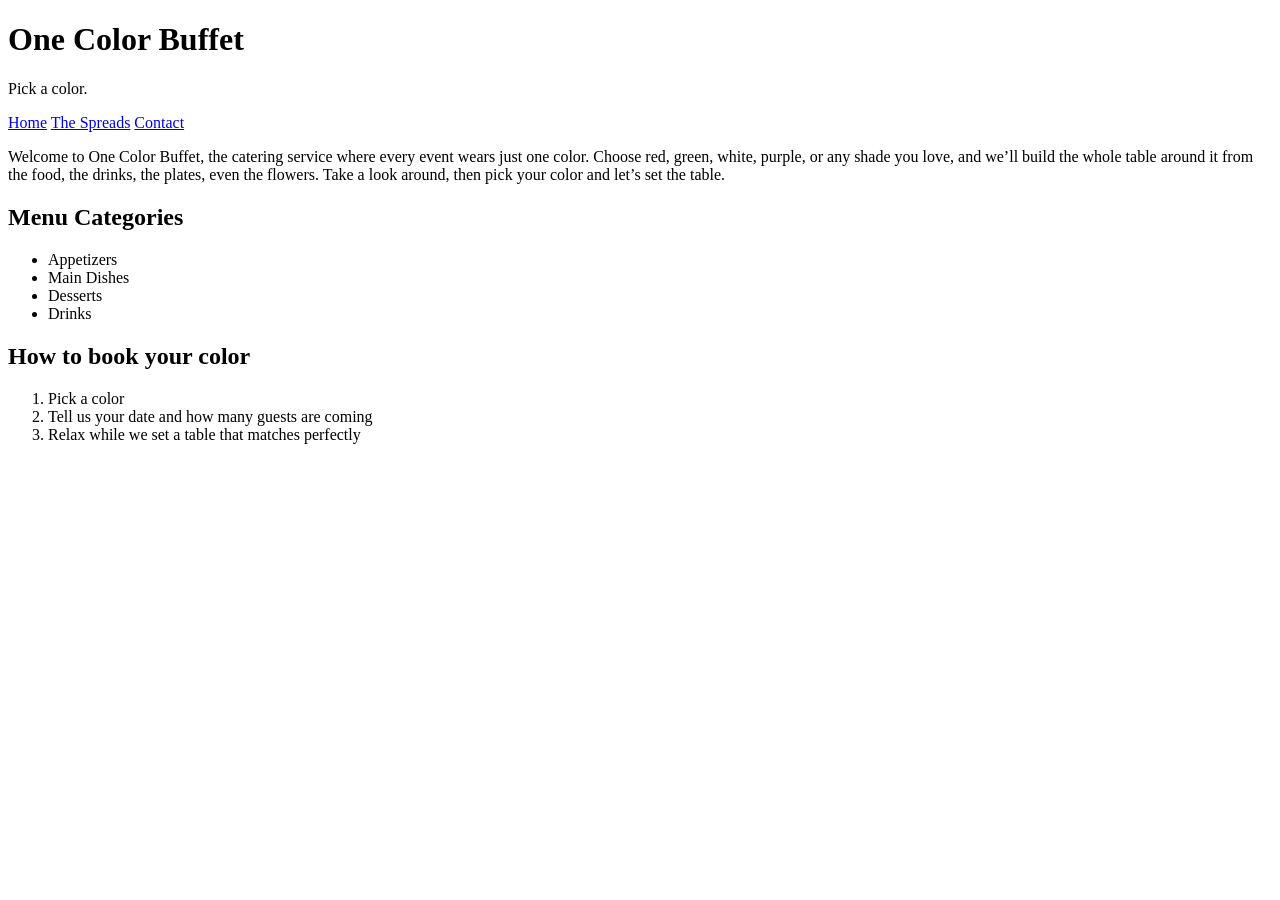
==== index.html @ 7f0e4fab "index.html with welcome text and lists is done" ====
<!DOCTYPE html>
<html lang="en">
<head>
    <meta charset="UTF-8">
    <meta name="viewport" content="width=device-width, initial-scale=1.0">
    <title>Home | One Color Buffet</title>

</head>
<body>

    <h1>One Color Buffet</h1>
    <p>Pick a color.</p>

    <nav> 

        <a href = "index.html">Home</a>
        <a href = "posts.html">The Spreads</a>
        <a href = "contact.html">Contact</a>
    </nav>
    <p> 

        Welcome to One Color Buffet, the catering service where every event wears just one color. 
        Choose red, green, white, purple, or any shade you love, 
        and we’ll build the whole table around it from the food, the drinks, the plates, even the flowers. 
        
        Take a look around, then pick your color and let’s set the table.

    </p>
    
    <h2>Menu Categories</h2>
    <ul>

        <li>Appetizers</li>
        <li>Main Dishes</li>
        <li>Desserts</li>
        <li>Drinks</li>
    
    </ul>

    <h2>How to book your color</h2>
    <ol>
        <li>Pick a color</li>
        <li>Tell us your date and how many guests are coming</li>
        <li>Relax while we set a table that matches perfectly</li>
       

    </ol>



</body>
</html>
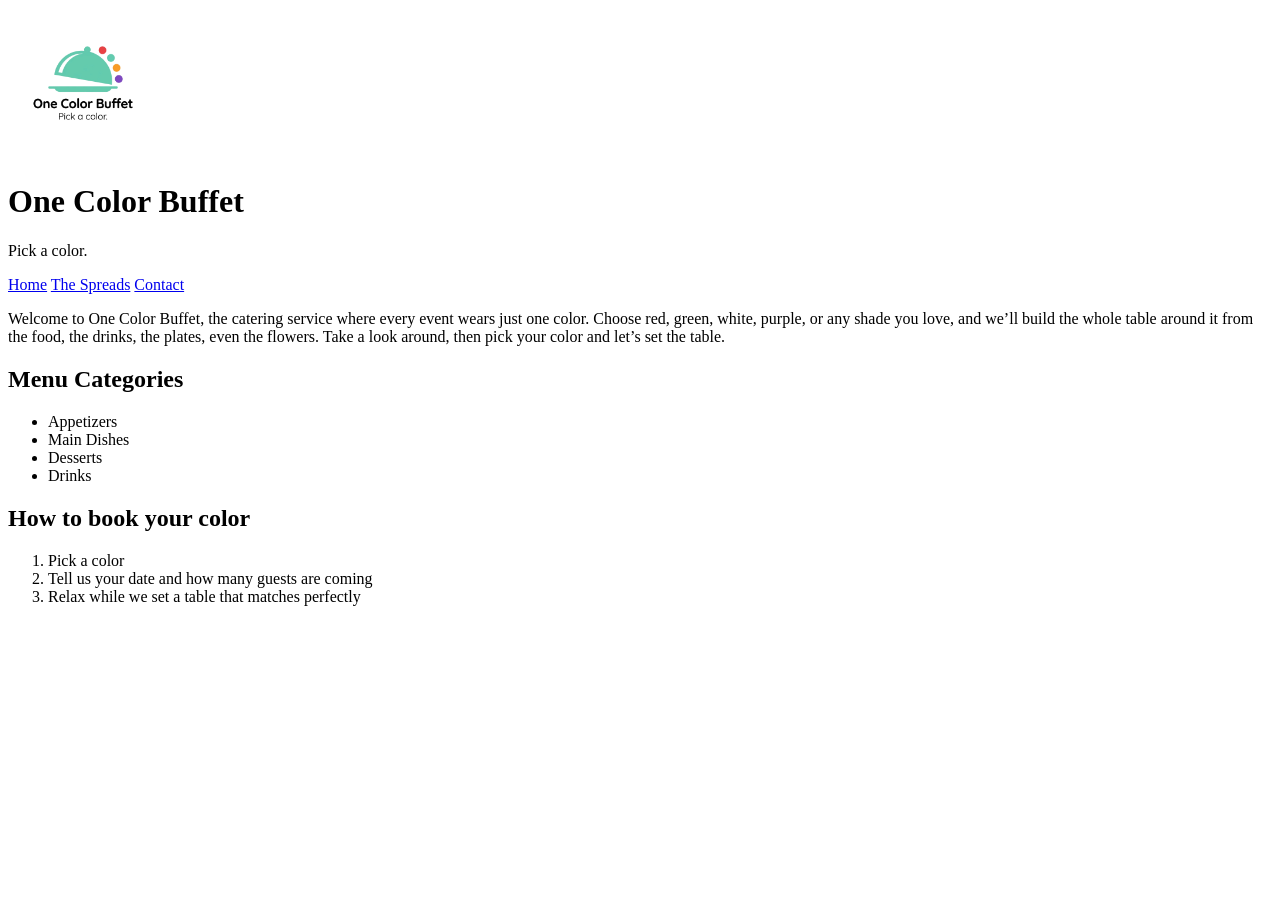
==== commit eac49962: "Add logo and event photos" ====
--- a/index.html
+++ b/index.html
@@ -7,6 +7,7 @@
 
 </head>
 <body>
+    <img src="images/logo.png" alt="One Color Buffet logo" width="150">
 
     <h1>One Color Buffet</h1>
     <p>Pick a color.</p>
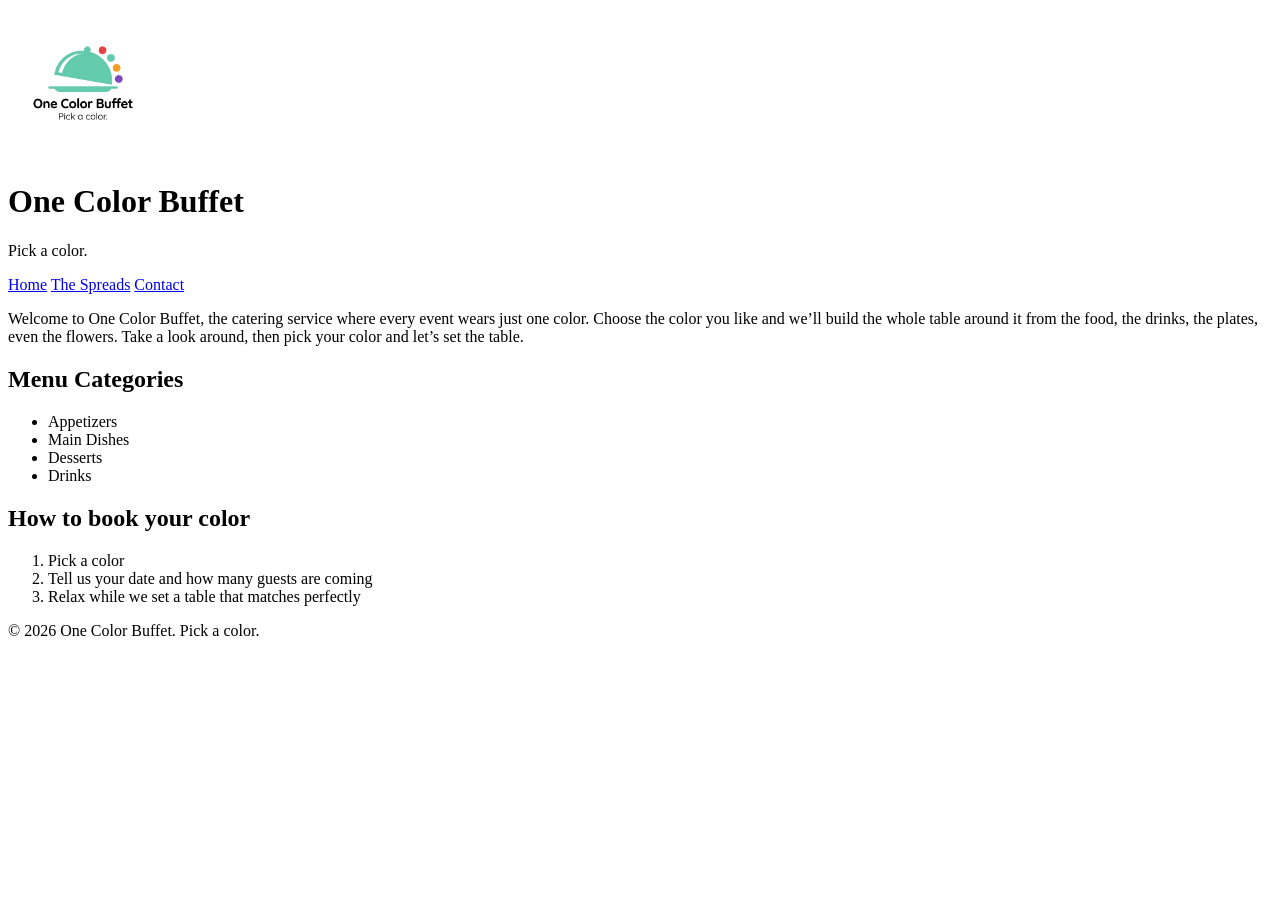
==== commit 269b0469: "Add semantic tags and articles" ====
--- a/index.html
+++ b/index.html
@@ -7,6 +7,7 @@
 
 </head>
 <body>
+    <header>
     <img src="images/logo.png" alt="One Color Buffet logo" width="150">
 
     <h1>One Color Buffet</h1>
@@ -18,11 +19,12 @@
         <a href = "posts.html">The Spreads</a>
         <a href = "contact.html">Contact</a>
     </nav>
+    </header>
+    <main>
     <p> 
 
         Welcome to One Color Buffet, the catering service where every event wears just one color. 
-        Choose red, green, white, purple, or any shade you love, 
-        and we’ll build the whole table around it from the food, the drinks, the plates, even the flowers. 
+        Choose the color you like and we’ll build the whole table around it from the food, the drinks, the plates, even the flowers. 
         
         Take a look around, then pick your color and let’s set the table.
 
@@ -48,6 +50,9 @@
     </ol>
 
 
-
+</main>
+<footer>
+    <p>© 2026 One Color Buffet. Pick a color.</p>
+    </footer>
 </body>
 </html>
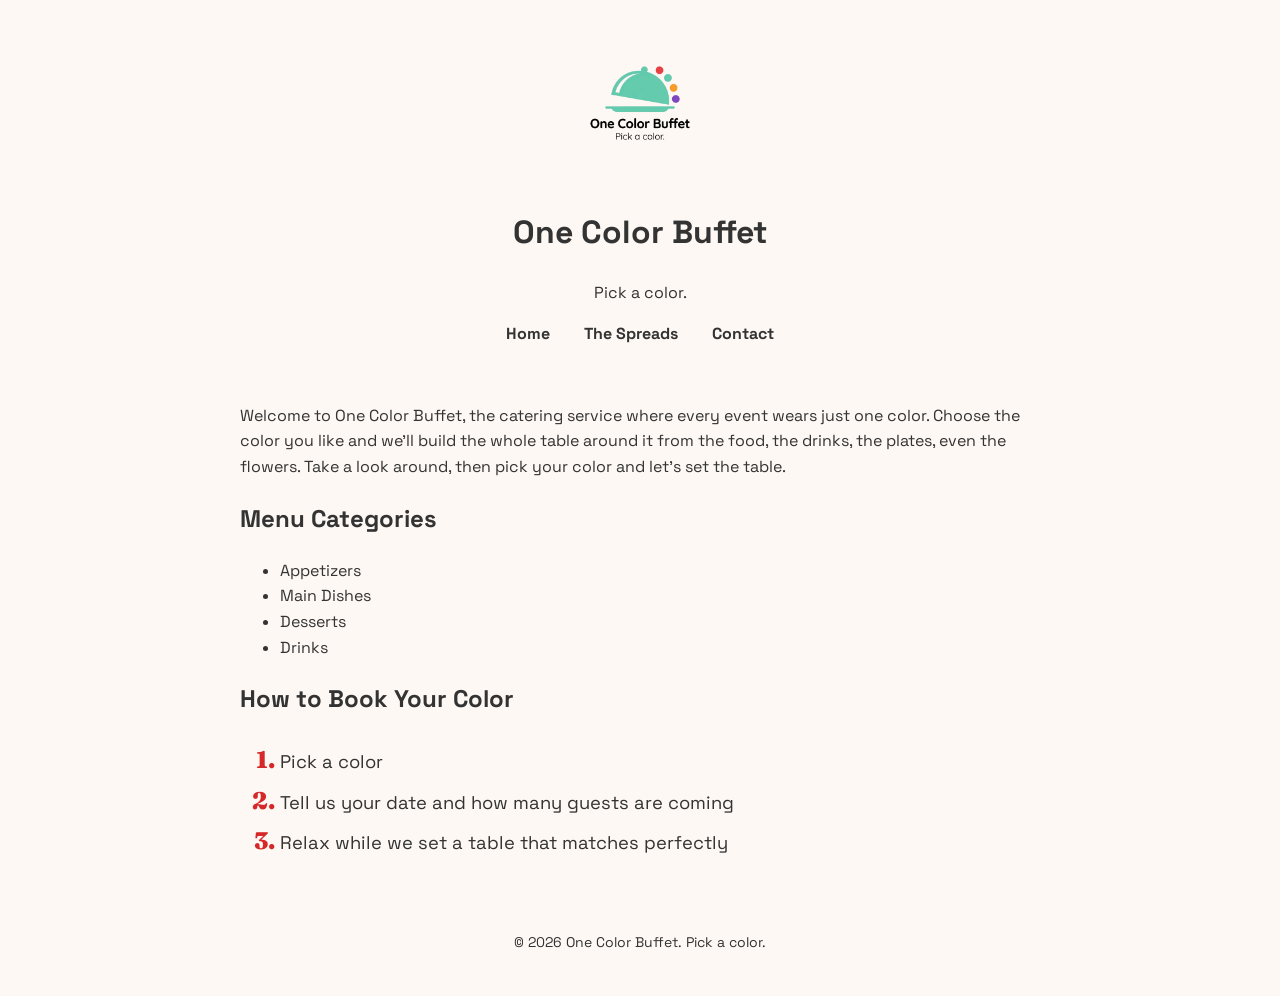
==== commit a9b6f26d: "Style of articles and table added" ====
--- a/index.html
+++ b/index.html
@@ -4,6 +4,11 @@
     <meta charset="UTF-8">
     <meta name="viewport" content="width=device-width, initial-scale=1.0">
     <title>Home | One Color Buffet</title>
+    <link rel="preconnect" href="https://fonts.googleapis.com">
+    <link rel="preconnect" href="https://fonts.gstatic.com" crossorigin>
+    <link href="https://fonts.googleapis.com/css2?family=Fraunces:opsz,wght@9..144,400;9..144,
+    800&family=Space+Grotesk:wght@400;500;700&display=swap" rel="stylesheet">
+    <link rel="stylesheet" href="css/style.css">
 
 </head>
 <body>
@@ -40,7 +45,7 @@
     
     </ul>
 
-    <h2>How to book your color</h2>
+    <h2>How to Book Your Color</h2>
     <ol>
         <li>Pick a color</li>
         <li>Tell us your date and how many guests are coming</li>
--- a/css/style.css
+++ b/css/style.css
@@ -0,0 +1,119 @@
+
+   body {
+
+    background-color: #fdf8f3;
+    color: #333333;
+    font-family: 'Space Grotesk', sans-serif;
+    line-height: 1.6;
+
+     }
+
+  header {
+    text-align: center;
+    padding: 20px;
+   }
+
+   nav a{
+
+     margin: 0 15px;
+    text-decoration: none;
+    color: #333333;
+    font-weight: bold;
+   }
+
+   main {
+    max-width: 800px;
+    margin: 0 auto;
+    padding: 20px;
+    }
+
+   footer {
+    text-align: center;
+    padding: 20px;
+    font-size: 14px;
+}
+
+main img {
+    max-width: 100%;
+    height: auto;
+    display: block;
+    border-radius: 12px;
+}
+
+
+article {
+    padding: 30px;
+    margin-bottom: 50px;
+    border: 4px solid #222222;
+    box-shadow: 10px 10px 0 #222222;
+}
+
+article h3 {
+    font-size: 2.2rem;
+    text-transform: uppercase;
+    letter-spacing: 2px;
+    margin-top: 0;
+}
+
+article img {
+    border: 6px solid #ffffff;
+    border-radius: 0;
+    transform: rotate(-1.5deg);
+}
+.red {
+    background-color: #d62828;
+    color: #ffffff;
+}
+
+.aquamarine {
+    background-color: #5fd4c4;
+    color: #12332f;
+}
+
+.orange {
+    background-color: #f4811f;
+    color: #2b1500;
+}
+
+.violet {
+    background-color: #7b4fd1;
+    color: #ffffff;
+}
+main ol {
+    font-size: 1.15rem;
+    line-height: 1.8;
+}
+
+main ol li::marker {
+    font-family: 'Fraunces', serif;
+    font-weight: 800;
+    font-size: 1.5rem;
+    color: #d62828;
+}
+
+table {
+    border-collapse: collapse;
+    width: 100%;
+    border: 4px solid #222222;
+    box-shadow: 8px 8px 0 #222222;
+    background-color: #ffffff;
+}
+
+th, td {
+    padding: 14px 18px;
+    border: 3px solid #222222;
+    text-align: left;
+}
+
+th {
+    background-color: #222222;
+    color: #ffffff;
+    font-family: 'Fraunces', serif;
+    text-transform: uppercase;
+    letter-spacing: 2px;
+}
+
+td:first-child {
+    font-weight: 700;
+    background-color: #fdf8f3;
+}
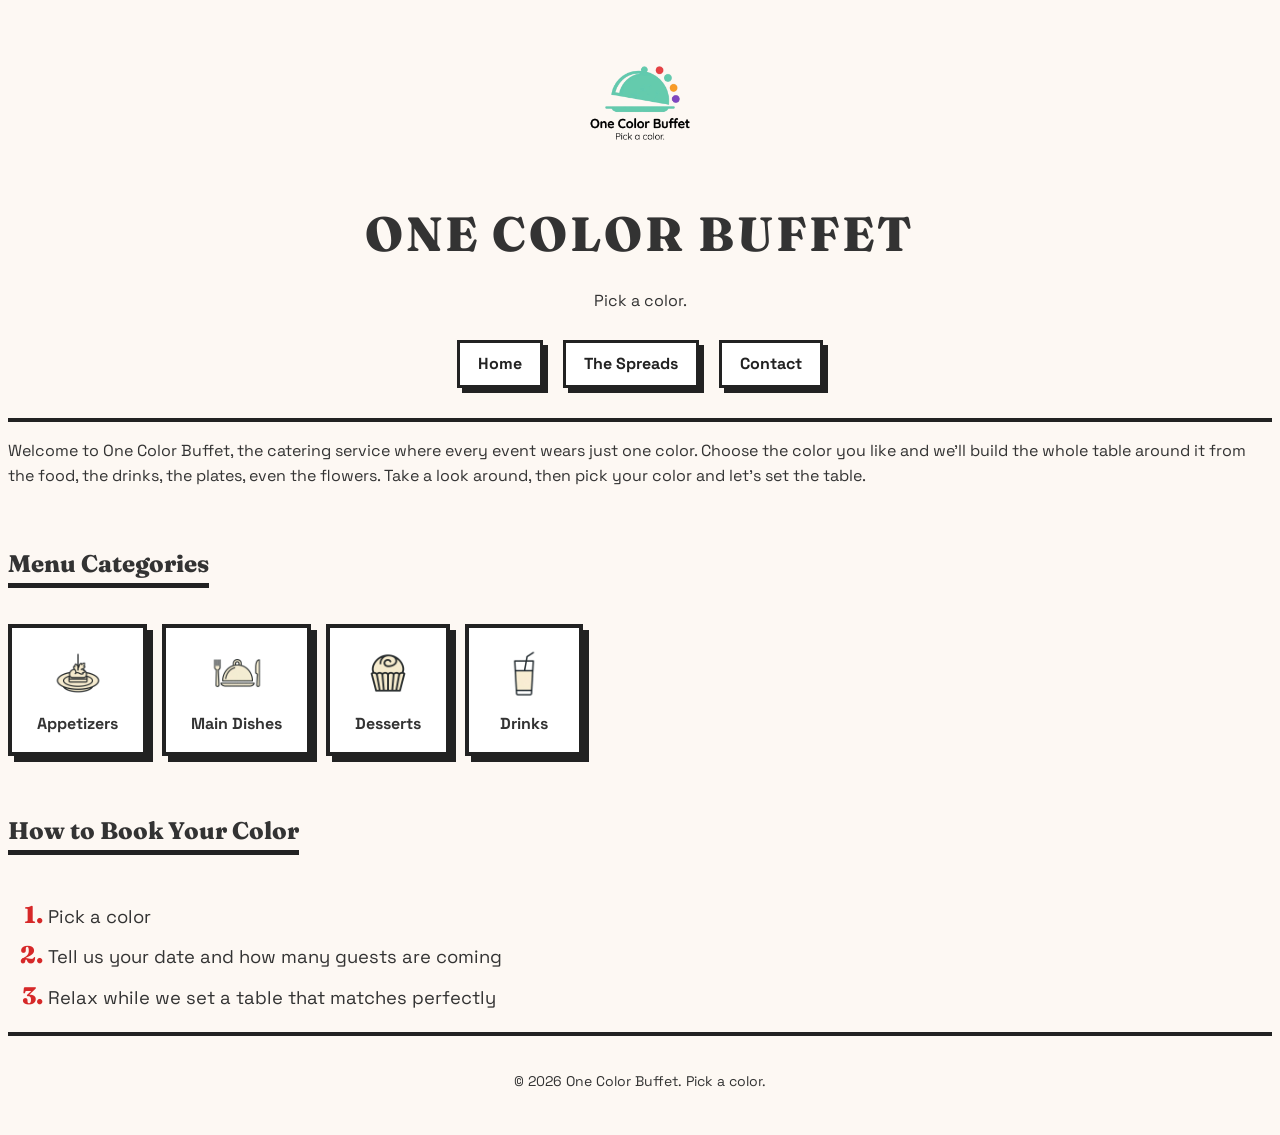
==== commit 1aa9f559: "Style home page, header, nav, footer and category icons" ====
--- a/index.html
+++ b/index.html
@@ -35,15 +35,25 @@
 
     </p>
     
-    <h2>Menu Categories</h2>
-    <ul>
-
-        <li>Appetizers</li>
-        <li>Main Dishes</li>
-        <li>Desserts</li>
-        <li>Drinks</li>
-    
-    </ul>
+   <h2>Menu Categories</h2>
+   <ul class="categories">
+     <li>
+        <img src="images/appetizers.png" alt="" width="60">
+        <span>Appetizers</span>
+      </li>
+     <li>
+        <img src="images/mains.png" alt="" width="60">
+        <span>Main Dishes</span>
+      </li>
+     <li>
+        <img src="images/desserts.png" alt="" width="60">
+        <span>Desserts</span>
+    </li>
+    <li>
+        <img src="images/drinks.png" alt="" width="60">
+        <span>Drinks</span>
+    </li>
+  </ul>
 
     <h2>How to Book Your Color</h2>
     <ol>
--- a/css/style.css
+++ b/css/style.css
@@ -7,31 +7,80 @@
     line-height: 1.6;
 
      }
+h1, h2, h3 {
+    font-family: 'Fraunces', serif;
+    font-weight: 800;
+}
 
-  header {
+header {
     text-align: center;
     padding: 20px;
-   }
+    border-bottom: 4px solid #222222;
+}
 
-   nav a{
+header h1 {
+    font-size: 3rem;
+    text-transform: uppercase;
+    letter-spacing: 3px;
+    margin: 10px 0 5px;
+}
 
-     margin: 0 15px;
+nav a {
+    display: inline-block;
+    margin: 10px 8px;
+    padding: 8px 18px;
+    border: 3px solid #222222;
+    background-color: #ffffff;
+    box-shadow: 5px 5px 0 #222222;
+    color: #222222;
     text-decoration: none;
-    color: #333333;
-    font-weight: bold;
-   }
+    font-weight: 700;
+}
 
-   main {
-    max-width: 800px;
-    margin: 0 auto;
-    padding: 20px;
-    }
+nav a:hover {
+    background-color: #f4811f;
+    transform: translate(3px, 3px);
+    box-shadow: 2px 2px 0 #222222;
+}
 
-   footer {
+footer {
     text-align: center;
     padding: 20px;
+    border-top: 4px solid #222222;
     font-size: 14px;
 }
+
+.intro {
+    font-size: 1.3rem;
+    line-height: 1.7;
+}
+
+main h2 {
+    display: inline-block;
+    border-bottom: 5px solid #222222;
+    margin-top: 40px;
+}
+
+.categories {
+    list-style: none;
+    padding: 0;
+    display: flex;
+    flex-wrap: wrap;
+    gap: 15px;
+}
+
+.categories li {
+    padding: 15px 25px;
+    border: 4px solid #222222;
+    box-shadow: 6px 6px 0 #222222;
+    font-weight: 700;
+    background-color: #ffffff;
+    display: flex;
+    flex-direction: column;
+    align-items: center;
+    gap: 8px;
+}
+
 
 main img {
     max-width: 100%;
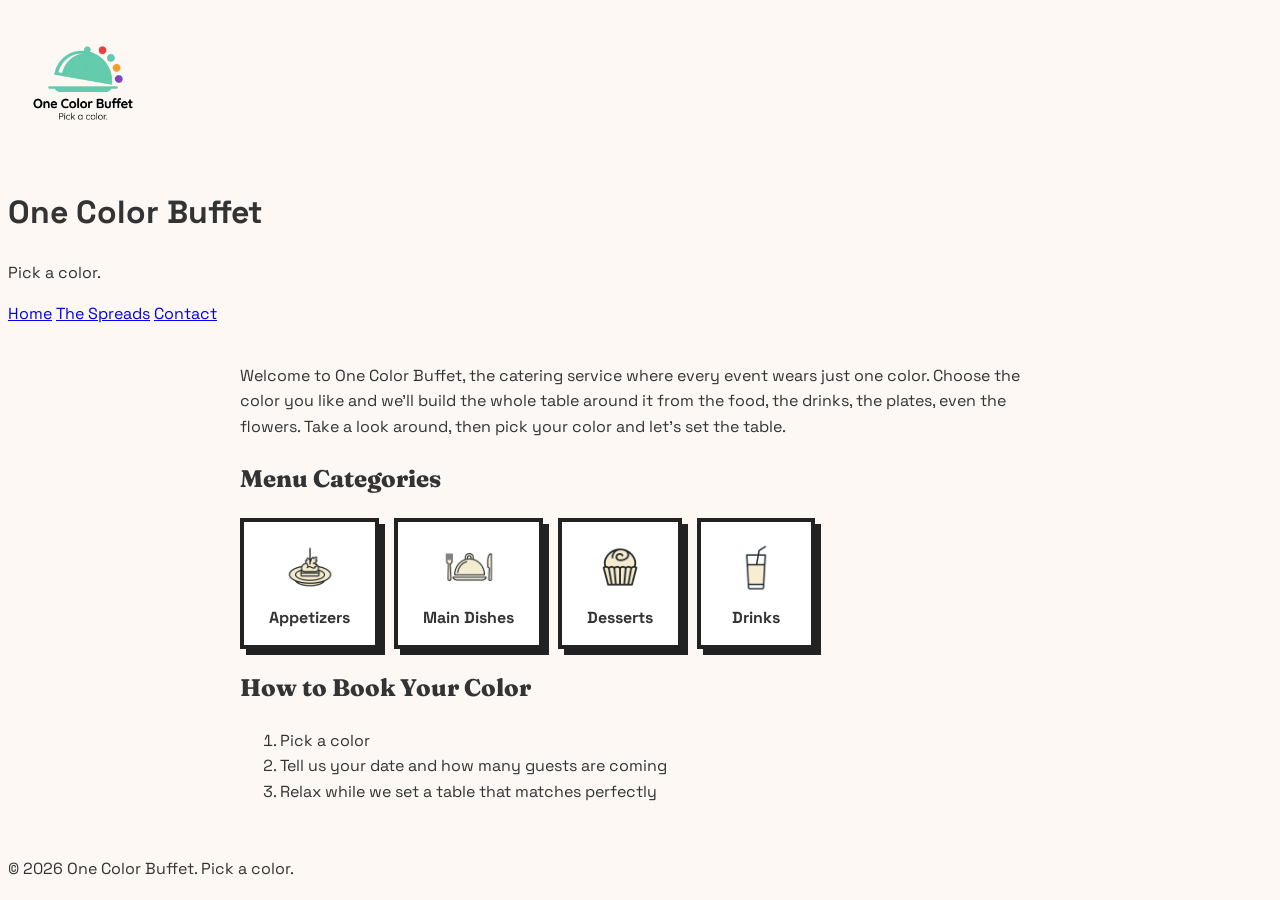
==== commit 71140d8d: "Fix CSS, add main rule, one line font link" ====
--- a/index.html
+++ b/index.html
@@ -6,15 +6,13 @@
     <title>Home | One Color Buffet</title>
     <link rel="preconnect" href="https://fonts.googleapis.com">
     <link rel="preconnect" href="https://fonts.gstatic.com" crossorigin>
-    <link href="https://fonts.googleapis.com/css2?family=Fraunces:opsz,wght@9..144,400;9..144,
-    800&family=Space+Grotesk:wght@400;500;700&display=swap" rel="stylesheet">
+    <link href="https://fonts.googleapis.com/css2?family=Fraunces:opsz,wght@9..144,400;9..144,800&family=Space+Grotesk:wght@400;500;700&display=swap" rel="stylesheet">
     <link rel="stylesheet" href="css/style.css">
 
 </head>
 <body>
     <header>
     <img src="images/logo.png" alt="One Color Buffet logo" width="150">
-
     <h1>One Color Buffet</h1>
     <p>Pick a color.</p>
 
--- a/css/style.css
+++ b/css/style.css
@@ -1,168 +1,183 @@
 
-   body {
 
-    background-color: #fdf8f3;
-    color: #333333;
-    font-family: 'Space Grotesk', sans-serif;
-    line-height: 1.6;
-
-     }
-h1, h2, h3 {
-    font-family: 'Fraunces', serif;
-    font-weight: 800;
+body {
+    background-color: #fdf8f3;   
+    color: #333333;             
+    font-family: 'Space Grotesk', sans-serif;  
+    line-height: 1.6;            
 }
 
-header {
-    text-align: center;
-    padding: 20px;
-    border-bottom: 4px solid #222222;
+
+main {
+    max-width: 800px;           
+    margin: 0 auto;            
+    padding: 20px;               
+
+h1, h2, h3 {                    
+    font-family: 'Fraunces', serif;  
+    font-weight: 800;          
 }
 
-header h1 {
-    font-size: 3rem;
-    text-transform: uppercase;
-    letter-spacing: 3px;
-    margin: 10px 0 5px;
+
+header {
+    text-align: center;         
+    padding: 20px;             
+    border-bottom: 4px solid #222222;  
 }
 
-nav a {
-    display: inline-block;
-    margin: 10px 8px;
-    padding: 8px 18px;
-    border: 3px solid #222222;
-    background-color: #ffffff;
-    box-shadow: 5px 5px 0 #222222;
-    color: #222222;
-    text-decoration: none;
-    font-weight: 700;
+header h1 {                     
+    font-size: 3rem;             
+    text-transform: uppercase;   
+    letter-spacing: 3px;        
+    margin: 10px 0 5px;          
 }
 
-nav a:hover {
-    background-color: #f4811f;
-    transform: translate(3px, 3px);
-    box-shadow: 2px 2px 0 #222222;
+nav a {                          
+    display: inline-block;       
+    margin: 10px 8px;            
+    padding: 8px 18px;           
+    border: 3px solid #222222;  
+    background-color: #ffffff;  
+    box-shadow: 5px 5px 0 #222222;  
+    color: #222222;             
+    text-decoration: none;      
+    font-weight: 700;           
+}
+
+nav a:hover {                   
+    background-color: #f4811f;   
+    transform: translate(3px, 3px);  
+    box-shadow: 2px 2px 0 #222222;   
 }
 
 footer {
-    text-align: center;
-    padding: 20px;
-    border-top: 4px solid #222222;
-    font-size: 14px;
-}
-
-.intro {
-    font-size: 1.3rem;
-    line-height: 1.7;
-}
-
-main h2 {
-    display: inline-block;
-    border-bottom: 5px solid #222222;
-    margin-top: 40px;
-}
-
-.categories {
-    list-style: none;
-    padding: 0;
-    display: flex;
-    flex-wrap: wrap;
-    gap: 15px;
-}
-
-.categories li {
-    padding: 15px 25px;
-    border: 4px solid #222222;
-    box-shadow: 6px 6px 0 #222222;
-    font-weight: 700;
-    background-color: #ffffff;
-    display: flex;
-    flex-direction: column;
-    align-items: center;
-    gap: 8px;
+    text-align: center;          
+    padding: 20px;               
+    border-top: 4px solid #222222;  
+    font-size: 14px;            
 }
 
 
-main img {
-    max-width: 100%;
-    height: auto;
-    display: block;
-    border-radius: 12px;
+
+.intro {                         
+    font-size: 1.3rem;           
+    line-height: 1.7;           
+}
+
+main h2 {                        
+    display: inline-block;      
+    border-bottom: 5px solid #222222;  
+    margin-top: 40px;  
+}          
+
+.categories {                    
+    list-style: none;            
+    padding: 0;                 
+    display: flex;               
+    flex-wrap: wrap;           
+    gap: 15px;                   
+}
+
+.categories li {                
+    padding: 15px 25px;          
+    border: 4px solid #222222; 
+    box-shadow: 6px 6px 0 #222222;   
+    font-weight: 700;           
+    background-color: #ffffff;   
+    display: flex;               
+    flex-direction: column;      
+    align-items: center;         
+    gap: 8px;                    
+}
+
+main ol {                        
+    font-size: 1.15rem;          
+    line-height: 1.8;            
+}
+
+main ol li::marker {             
+    font-family: 'Fraunces', serif;  
+    font-weight: 800;            
+    font-size: 1.5rem;           
+    color: #d62828;            
 }
 
 
-article {
-    padding: 30px;
-    margin-bottom: 50px;
-    border: 4px solid #222222;
-    box-shadow: 10px 10px 0 #222222;
+
+main img {                      
+    max-width: 100%;            
+    height: auto;               
+    display: block;              
+    border-radius: 12px;         
 }
 
-article h3 {
-    font-size: 2.2rem;
-    text-transform: uppercase;
-    letter-spacing: 2px;
-    margin-top: 0;
+article {                       
+    padding: 30px;              
+    margin-bottom: 50px;         
+    border: 4px solid #222222;  
+    box-shadow: 10px 10px 0 #222222;  
 }
 
-article img {
+article h3 {                     
+    font-size: 2.2rem;           
+    text-transform: uppercase;  
+    letter-spacing: 2px;        
+    margin-top: 0;               
+}
+
+article img {                   
     border: 6px solid #ffffff;
-    border-radius: 0;
-    transform: rotate(-1.5deg);
+    border-radius: 0;            
+    transform: rotate(-1.5deg);  
 }
+
+
+
 .red {
-    background-color: #d62828;
-    color: #ffffff;
+    background-color: #d62828;  
+    color: #ffffff;              
 }
 
 .aquamarine {
-    background-color: #5fd4c4;
-    color: #12332f;
+    background-color: #5fd4c4;  
+    color: #12332f;              
 }
 
 .orange {
-    background-color: #f4811f;
-    color: #2b1500;
+    background-color: #f4811f;  
+    color: #2b1500;              
 }
 
 .violet {
-    background-color: #7b4fd1;
-    color: #ffffff;
-}
-main ol {
-    font-size: 1.15rem;
-    line-height: 1.8;
+    background-color: #7b4fd1;   
+    color: #ffffff;              
 }
 
-main ol li::marker {
-    font-family: 'Fraunces', serif;
-    font-weight: 800;
-    font-size: 1.5rem;
-    color: #d62828;
+
+
+table {
+    border-collapse: collapse;   
+    width: 100%;                 
+    border: 4px solid #222222;   
+    box-shadow: 8px 8px 0 #222222;  
+    background-color: #ffffff;   
 }
 
-table {
-    border-collapse: collapse;
-    width: 100%;
-    border: 4px solid #222222;
-    box-shadow: 8px 8px 0 #222222;
-    background-color: #ffffff;
+th, td {                         
+    padding: 14px 18px;         
+    border: 3px solid #222222;   
+    text-align: left;           
 }
 
-th, td {
-    padding: 14px 18px;
-    border: 3px solid #222222;
-    text-align: left;
+th {                             
+    background-color: #222222;   
+    color: #ffffff;             
+    font-family: 'Fraunces', serif;  
+    text-transform: uppercase;
+    letter-spacing: 2px;         
 }
 
-th {
-    background-color: #222222;
-    color: #ffffff;
-    font-family: 'Fraunces', serif;
-    text-transform: uppercase;
-    letter-spacing: 2px;
-}
-
-td:first-child {
-    font-weight: 700;
-    background-color: #fdf8f3;
+td:first-child {                 
+    font-weight: 700;            
+    background-color: #fdf8f3;   
 }
